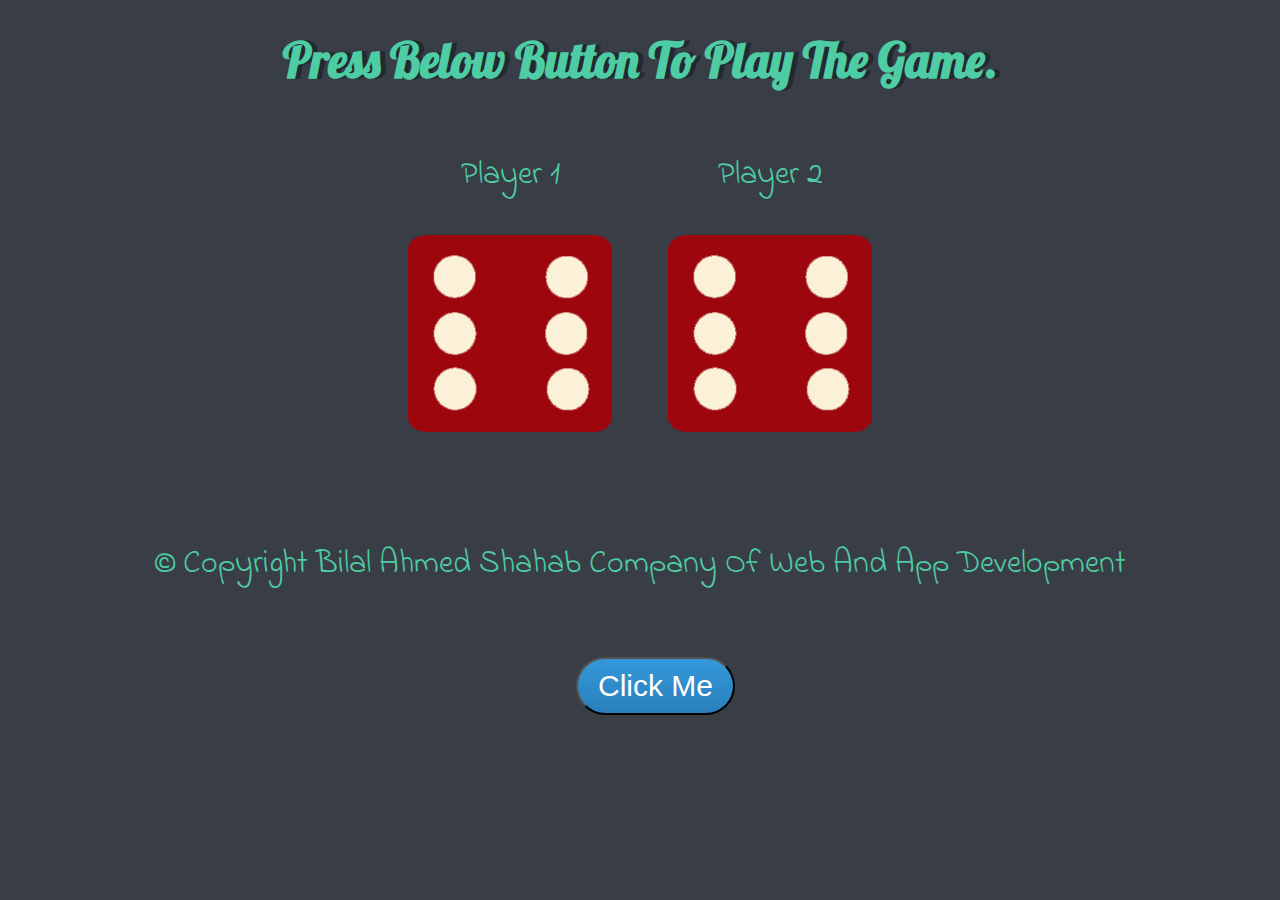
==== game.html @ 5683fbbf "dice game" ====
<!DOCTYPE html>
<html lang="en" dir="ltr">
  <head>
    <meta charset="utf-8">
    <title>Dicee</title>
    <link rel="stylesheet" href="styles.css">
    <link rel="stylesheet" href="index.html">

    <link href="https://fonts.googleapis.com/css?family=Indie+Flower|Lobster" rel="stylesheet">
  <style>
    #container3{
      align-items: center;
      text-align: center;
    }
  </style>


  </head>
  <body>


    <div class="container">
      <h1 class="game-first">Press Below Button To Play The Game.</h1>

      <div class="dice">
        <p>Player 1</p>
        <img class="img1" src="images/dice6.png">
      </div>

      <div class="dice">
        <p>Player 2</p>
        <img class="img2" src="images/dice6.png">
      </div>
    <div id="container3">
      <button class="play_button" onclick="Play()">Click Me</button>
      
    </div>
    </div>
    <!-- <a class="button btn btn-primary btn-lg btn-block btn-outline-dark" href="index.js" role="button">Play Me.</a> -->

    <!-- <script src="index.js" charset="utf-8"></script> -->



     <script>
      var yourname = prompt("Write Your Name As A Player 1");

       // butn.style.background = "url(play)";

       //If player 1 wins
      function Play(){

        var randomNumber1 = Math.floor(Math.random() * 6) + 1; //1-6

        var randomDiceImage = "dice" + randomNumber1 + ".png"; //dice1.png - dice6.png

        var randomImageSource = "images/" + randomDiceImage; //images/dice1.png - images/dice6.png

        var image1 = document.querySelectorAll("img")[0];

        image1.setAttribute("src", randomImageSource);


        var randomNumber2 = Math.floor(Math.random() * 6) + 1;

        var randomImageSource2 = "images/dice" + randomNumber2 + ".png";

        document.querySelectorAll("img")[1].setAttribute("src", randomImageSource2);


        if (randomNumber1 > randomNumber2) {
         document.querySelector("h1").innerHTML = "🚩 " + yourname + " Wins!";
       }
       else if (randomNumber2 > randomNumber1) {
         document.querySelector("h1").innerHTML = "Player 2 Wins! 🚩";
       }
       else {
         document.querySelector("h1").innerHTML = "Draw!";
       }
     }
     </script>
      </body>

      <footer>
        <p>© Copyright Bilal Ahmed Shahab Company Of Web And App Development</p>
      </footer>
    </html>
---- styles.css ----
.container1{
  /* background-color: white; */
  width: 92%;
  margin: auto;
  padding: 3%;
  text-align: center;
  background-color: #393E46;
}


.container {
  width: auto;
  margin: auto;
  text-align: center;
}

.dice {
  text-align: center;
  display: inline-block;
  margin-left: auto;
  margin-right: auto;
  width: auto;
  margin: auto;
}

body {
  background-color: #393E46;
}

h1 {
  margin: 30px;
  font-family: 'Lobster', cursive;
  text-shadow: 5px 0 #232931;
  font-size: 4rem;
  color: #4ECCA3;
  padding-bottom: 0%;
}

p {
  font-size: 2rem;
  color: #4ECCA3;
  font-family: 'Indie Flower', cursive;
}

img {
  width: 80%;
}

footer {
  margin-top: 8%;
  color: #EEEEEE;
  text-align: center;
  font-family: 'Indie Flower', cursive;
}

.first_button {
  background: #3498db;
  background-image: -webkit-linear-gradient(top, #3498db, #2980b9);
  background-image: -moz-linear-gradient(top, #3498db, #2980b9);
  background-image: -ms-linear-gradient(top, #3498db, #2980b9);
  background-image: -o-linear-gradient(top, #3498db, #2980b9);
  background-image: linear-gradient(to bottom, #3498db, #2980b9);
  -webkit-border-radius: 30;
  -moz-border-radius: 30;
  border-radius: 30px;
  font-family: Arial;
  color: #ffffff;
  font-size: 30px;
  padding: 10px 20px 10px 20px;
  text-decoration: none;
  bottom: 30%;
  width: auto;
  margin-left: auto;
  margin-left: auto;
}

.first_button:hover {
  background: #090a0a;
  text-decoration: none;
}

.note{
  padding-top: 2%;
}
.index_footer{
  padding-top: 2%;
}
 /* Game Page Section   */


 .first-text{
   /* margin: auto; */
   font-family: 'Lobster', cursive;
   text-shadow: 7px 0 #232931;
   font-size: 4rem;
   color: #4ECCA3;
   padding-bottom: 4%;
 }


 .game-first{
   font-size: 3rem;
 }


 .play_button {
  background: #3498db;
  background-image: -webkit-linear-gradient(top, #3498db, #2980b9);
  background-image: -moz-linear-gradient(top, #3498db, #2980b9);
  background-image: -ms-linear-gradient(top, #3498db, #2980b9);
  background-image: -o-linear-gradient(top, #3498db, #2980b9);
  background-image: linear-gradient(to bottom, #3498db, #2980b9);
  -webkit-border-radius: 30;
  -moz-border-radius: 30;
  border-radius: 30px;
  font-family: Arial;
  color: #ffffff;
  font-size: 30px;
  padding: 10px 20px 10px 20px;
  text-decoration: none;
  position: absolute;
  top: 73%;
  left: 45%;
  transform: translate(-60,-60);
  margin-left: auto;
  margin-right: auto;
  margin: auto;
  width: auto;
}

.play_button:hover {
  background: #3cb0fd;
  background-image: -webkit-linear-gradient(top, #3cb0fd, #3498db);
  background-image: -moz-linear-gradient(top, #3cb0fd, #3498db);
  background-image: -ms-linear-gradient(top, #3cb0fd, #3498db);
  background-image: -o-linear-gradient(top, #3cb0fd, #3498db);
  background-image: linear-gradient(to bottom, #3cb0fd, #3498db);
  text-decoration: none;
}
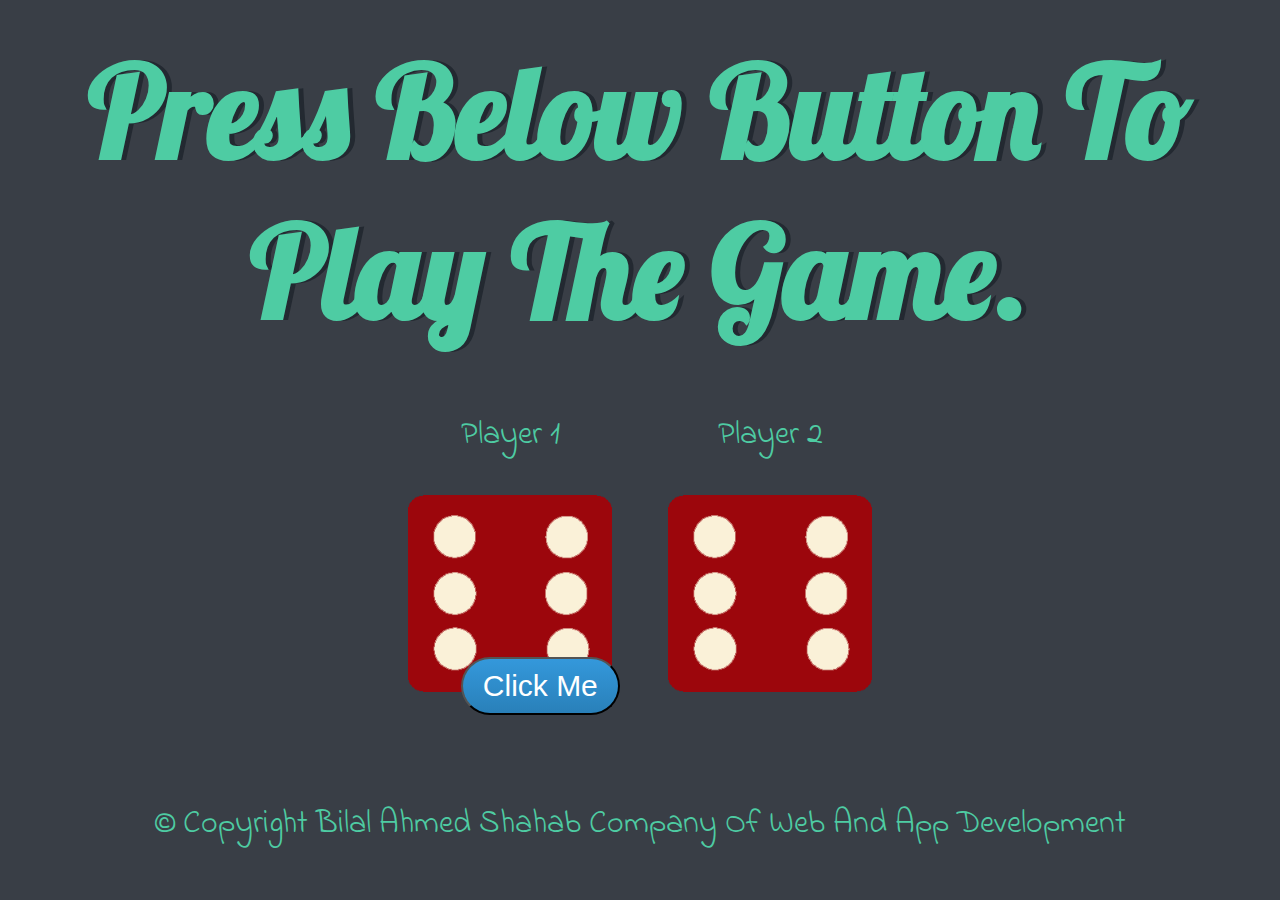
==== commit ba9b0313: "Update game.html" ====
--- a/game.html
+++ b/game.html
@@ -7,12 +7,6 @@
     <link rel="stylesheet" href="index.html">
 
     <link href="https://fonts.googleapis.com/css?family=Indie+Flower|Lobster" rel="stylesheet">
-  <style>
-    #container3{
-      align-items: center;
-      text-align: center;
-    }
-  </style>
 
 
   </head>
@@ -31,10 +25,9 @@
         <p>Player 2</p>
         <img class="img2" src="images/dice6.png">
       </div>
-    <div id="container3">
+    
       <button class="play_button" onclick="Play()">Click Me</button>
       
-    </div>
     </div>
     <!-- <a class="button btn btn-primary btn-lg btn-block btn-outline-dark" href="index.js" role="button">Play Me.</a> -->
 
@@ -84,4 +77,4 @@
       <footer>
         <p>© Copyright Bilal Ahmed Shahab Company Of Web And App Development</p>
       </footer>
-    </html>+    </html>
--- a/styles.css
+++ b/styles.css
@@ -1,10 +1,12 @@
+body {
+  background-color: #393E46;
+}
 .container1{
   /* background-color: white; */
-  width: 92%;
+  width: 90%;
   margin: auto;
   padding: 3%;
   text-align: center;
-  background-color: #393E46;
 }
 
 
@@ -23,9 +25,6 @@
   margin: auto;
 }
 
-body {
-  background-color: #393E46;
-}
 
 h1 {
   margin: 30px;
@@ -65,7 +64,7 @@
   border-radius: 30px;
   font-family: Arial;
   color: #ffffff;
-  font-size: 30px;
+  font-size: 40px;
   padding: 10px 20px 10px 20px;
   text-decoration: none;
   bottom: 30%;
@@ -92,14 +91,14 @@
    /* margin: auto; */
    font-family: 'Lobster', cursive;
    text-shadow: 7px 0 #232931;
-   font-size: 4rem;
+   font-size: 8rem;
    color: #4ECCA3;
    padding-bottom: 4%;
  }
 
 
  .game-first{
-   font-size: 3rem;
+   font-size: 8rem;
  }
 
 
@@ -120,7 +119,7 @@
   text-decoration: none;
   position: absolute;
   top: 73%;
-  left: 45%;
+  left: 36%;
   transform: translate(-60,-60);
   margin-left: auto;
   margin-right: auto;
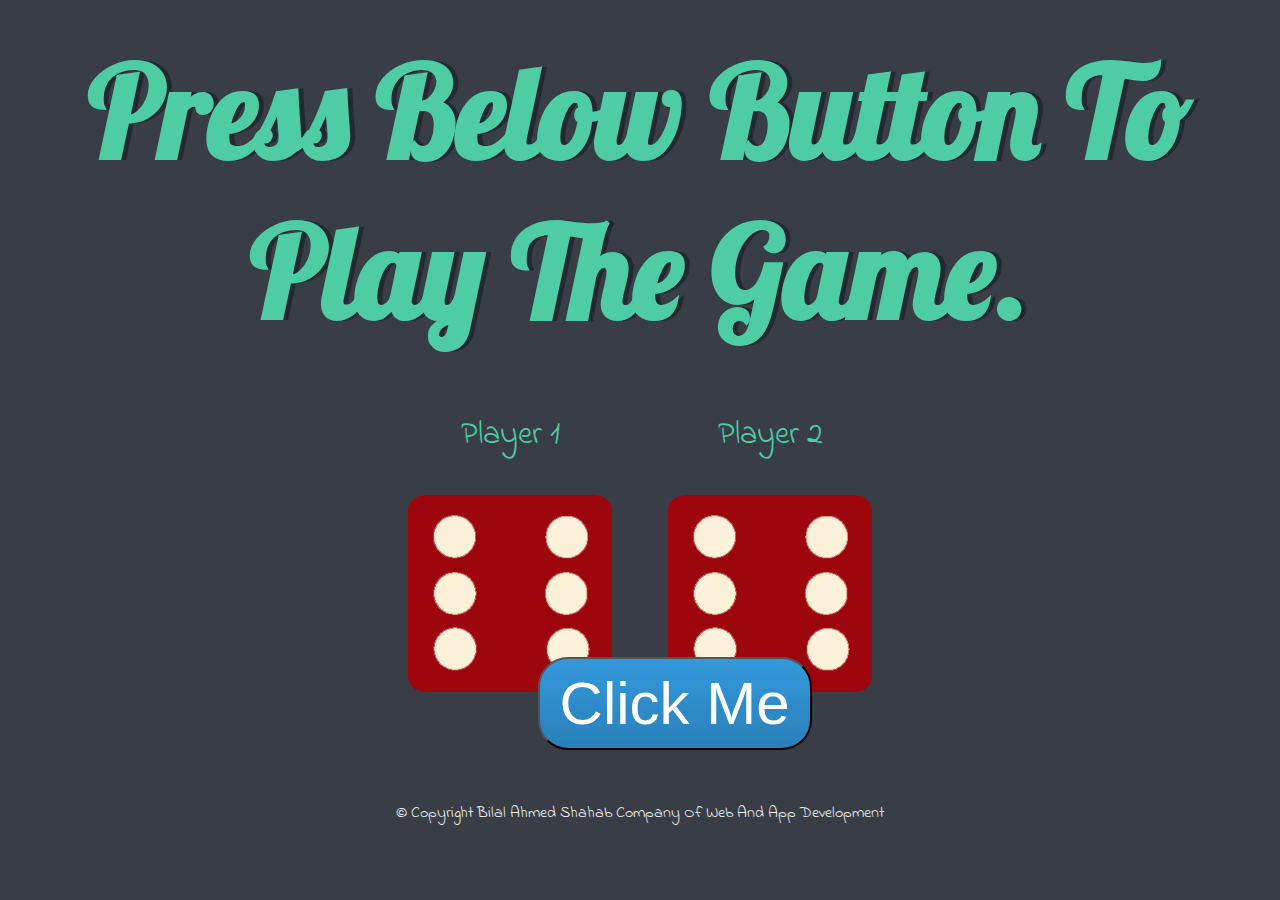
==== commit 77275044: "Update game.html" ====
--- a/game.html
+++ b/game.html
@@ -75,6 +75,6 @@
       </body>
 
       <footer>
-        <p>© Copyright Bilal Ahmed Shahab Company Of Web And App Development</p>
+       © Copyright Bilal Ahmed Shahab Company Of Web And App Development
       </footer>
     </html>
--- a/styles.css
+++ b/styles.css
@@ -114,12 +114,12 @@
   border-radius: 30px;
   font-family: Arial;
   color: #ffffff;
-  font-size: 30px;
+  font-size: 60px;
   padding: 10px 20px 10px 20px;
   text-decoration: none;
   position: absolute;
   top: 73%;
-  left: 36%;
+  left: 42%;
   transform: translate(-60,-60);
   margin-left: auto;
   margin-right: auto;
